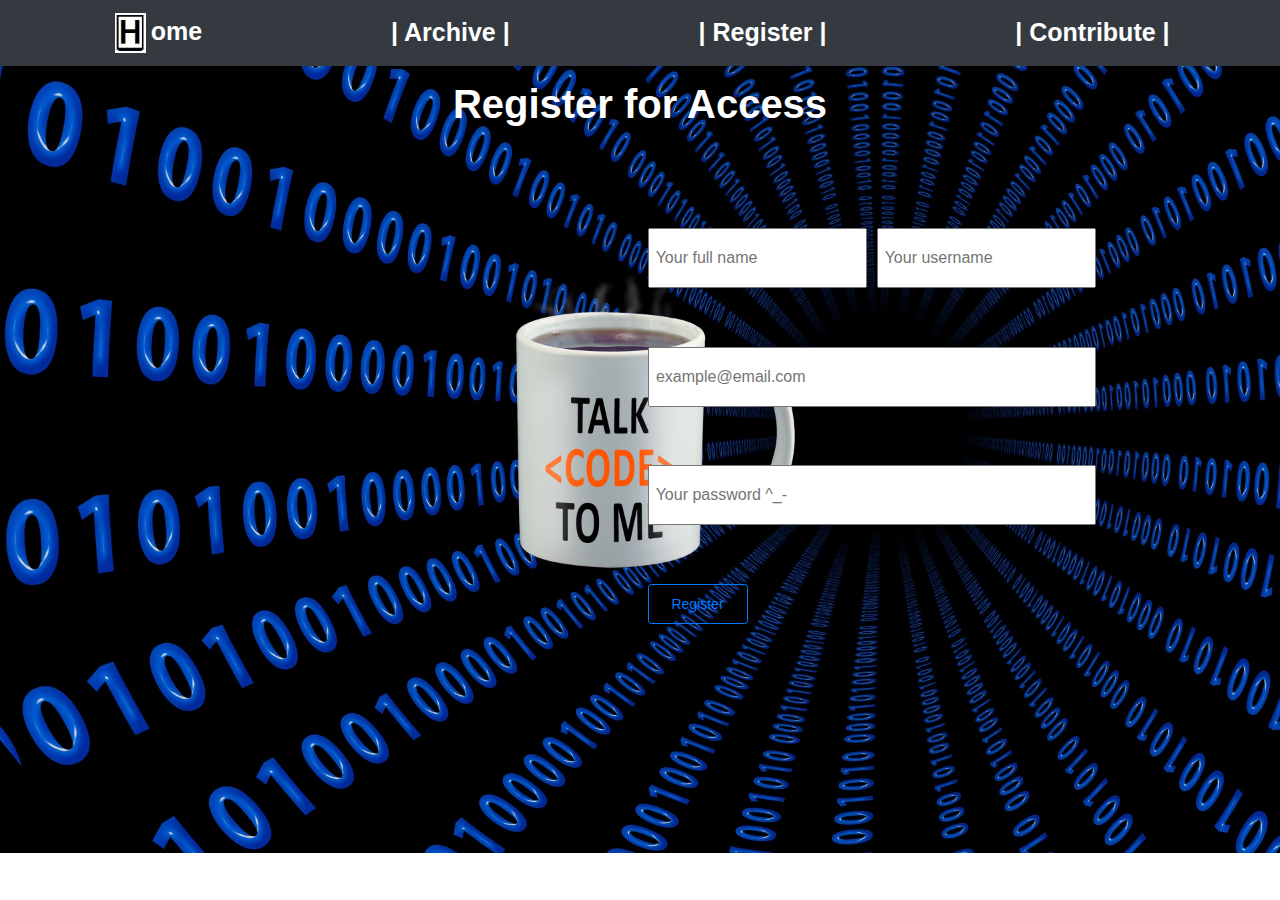
==== index.html @ 3890f4f8 "first commit" ====
<!DOCTYPE html>
<html lang="en" dir="ltr">
  <head>
    <meta charset="utf-8">
    <title>Registration</title>
    <link rel="stylesheet" href="styles.css">
    <link rel="stylesheet" href="https://maxcdn.bootstrapcdn.com/bootstrap/4.0.0/css/bootstrap.min.css" integrity="sha384-Gn5384xqQ1aoWXA+058RXPxPg6fy4IWvTNh0E263XmFcJlSAwiGgFAW/dAiS6JXm" crossorigin="anonymous">
  </head>

  <body>
    <!-- navbar start -->
    <div class="navigation_container">
      <nav class="navbar bg-dark navbar-dark justify-content-around fixed-top">
        <a href="index.html"><img src="images/home-button.jpg" alt="Home button" id="home-button">ome </a>
        <a href="archive.html">| Archive |</a>
        <a href="index.html">| Register |</a>
        <a href="article_page.html">| Contribute |</a>

      </nav>
    </div>
    <!-- navbar end -->

    <h1 class="heading">Register for Access</h1>

    <div class="home_content">
      <img src="images/code-mug.png" alt="" class="home_image">

      <form class="registration_form" action="http://localhost:3000/users" method="post">
        <input type="text" name="full_name" value="" required id="full_name" placeholder=" Your full name">
        <input type="text" name="username" value="" required id="username" placeholder=" Your username">
        <input type="email" name="email_address" value="" required id="email_address" placeholder=" example@email.com">
        <input type="password" name="user_password" value="" required id="user_password" placeholder=" Your password ^_-">
        <input type="submit" name="submit_registration" value="Register" id="registration_submit" class="btn btn-sm btn-outline-primary">

      </form>

    </div>

  </body>

  <script src="https://ajax.googleapis.com/ajax/libs/jquery/3.3.1/jquery.min.js"></script>
  <script type="text/javascript">
    $(document).ready(function(){//jquery start
  $('form.registration_form').submit(function(event){
    event.preventDefault();

    //fetch data in signup-form
    let full_name = $('input[name="full_name"]').val();
    let username = $('#username').val();
    let email_address = $('input[name="email_address"]').val();
    let password = $('input[name="user_password"]').val();

    if(full_name.length == 0){
      alert('Please enter your name');
      return false;
    }else if(username.length == 0){
      alert('Please enter your username');
      return false;
    }else if(email_address.length == 0){
      alert('Please enter your email address');
      return false;
    }else if(user_password.length == 0){
      alert('Please enter your pasword');
      return false;
    };

    //send data to database
    $.ajax({
      url: 'http://localhost:3000/users',
      method: 'post',
      data: {
        "full_name": full_name,
        "username": username,
        "email_address": email_address,
        "user_password": password
      }
    }).done(function(saved_user){//if successful register message to user
      alert('You have successfully registered')
    });
  });





});//jquery end

</script>


</html>
---- styles.css ----
/* global styling of site */
body{
  background-image: url("images/blue-code.jpg");
  background-repeat: no-repeat;
  background-size: cover;
  color: white;
}

h1.heading{
  text-align: center;
  font-weight: bold;
  padding: 18px;
  padding-top: 80px;
  color: white;
}

/* navbar styling */
#home-button{
  height: 40px;
  margin: 5px;
}

#home-button:hover{
  border: 1px #007bff solid;
}

nav a{
  font-size: 25px;
  color: white;
  font-weight: bold;
}

nav a:hover{
  color: #007bff;
  text-decoration: none;
}

/* homepage/registration styling */
.home_content{
  display: grid;
  grid-template-columns: 1fr 35% 35% 1fr;
  grid-template-rows:1fr auto 1fr ;
  grid-gap: 15px;
}

.home_image{
  padding-right:80px;
  padding-top: 100px;
  padding-bottom: 100px;
  width: 400px;
  margin-left: 300px;
  grid-column: 2/3;
  grid-row: 2/3;
}

.registration_form{
  display: grid;
  grid-column: 3/4;
  grid-row: 2/3;
  grid-template-columns: 2(50%);
  grid-template-rows: 5(20%);
  grid-gap: 10px;
}

#full_name{
  grid-column: 1/2;
  grid-row: 2/3;
  height: 60px;
}
#username{
  grid-column: 2/3;
  grid-row: 2/3;
  height: 60px;
}
#email_address{
  grid-column: 1/3;
  grid-row: 3/4;
  height: 60px;
}
#user_password{
  grid-column: 1/3;
  grid-row: 4/5;
  height: 60px;
}
#registration_submit{
  grid-column: 1/3;
  grid-row: 5/6;
  height: 40px;
  width: 100px;
}

/* authentication styling */
.authentication-container{
  display: grid;
  grid-template-columns: repeat(10, 10%);
  grid-template-rows: 1fr 3fr 2fr;
}

.authentication-image{
  grid-column: 3/6;
  grid-row: 2/3;
  height: 350px;
  border: white dotted 2px;
}
.authentication-form{
  grid-column: 6/10;
  grid-row: 2/3;
  margin-top: 100px;
}

.notice{
  background-color: red;
  color: black;
  border: black solid 2px;
  display: none;
  grid-column: 4/8;
  grid-row: 3/4;
}

/* postCreator_container styling */
#post_form{
  display: grid;
  grid-template-columns: 1fr 2fr 4fr 2fr 1fr;
  grid-template-rows: 1fr 2fr 1fr 10fr 2fr 2fr 1fr;
  grid-gap: 20px;
}

.post_title{
  display: grid;
  grid-column: 3/4;
  grid-row: 2/3;
  text-align: center;
}
.post_date{
  display: grid;
  grid-column: 4/5;
  grid-row: 3/4;
  text-align: center;
  margin-left: 200px;
}
.post_text{
  display: grid;
  grid-column: 2/5;
  grid-row: 4/5;
  text-align: center;
  width: 100%;
}
.post_image{
  display: grid;
  grid-column: 3/4;
  grid-row: 5/6;
  text-align: center;
}
.post_submit{
  display: grid;
  grid-column: 3/4;
  grid-row: 6/7;
  text-align: center;
  margin-left: 300px;
  margin-right: 300px;
}

/* article styling */
.article_container{
  display: grid;
  grid-template-columns: 1fr 2fr 3fr 2fr 1fr;
  grid-template-rows: repeat(7, 12.5%);
  grid-gap: 20px;
  color: white;
  background-color: black;
}

.article_title{
  grid-column: 2/4;
  grid-row: 2/3;
  text-align: center;
}
.article_date{
  grid-column: 4/5;
  grid-row: 3/4;
  text-align: center;
}
.article_text{
  grid-column: 3/5;
  grid-row: 4/6;
  text-align: center;
}
.article_image{
  grid-column: 2/3;
  grid-row: 4/6;
  text-align: center;
  width: 150px;
  background-color: blue;
}

/* comments styling */
.comments_form{
  background-color: #383a43;
  color: white;
  font-weight: bold;
  font-size: 20px;
  border-radius: 2%;
  width: 70%;
  margin: 15%;
  padding: 10px;
}

.comments_display{
  color: white;
  background-color: #383a43;
  font-size: 20px;
  border-radius: 1%;
  width: 70%;
  height: auto;
  margin: 15%;
  padding: 10px;
}

/* archive styling */
.archived_articles_container{
  display: grid;
  grid-template-columns: 1fr 2fr 4fr 2fr 1fr;
  grid-template-rows: 50px 6fr 50px;
  grid-gap: 15px;
}

.articles_archive_display{
  display: grid;
  grid-column: 3/4;
  grid-row: 2/3;
}

.archive_article_title{
  font-size: 30px;
  margin: 30px;
}

#archive_link{
  color: white;
  text-decoration: none;
}
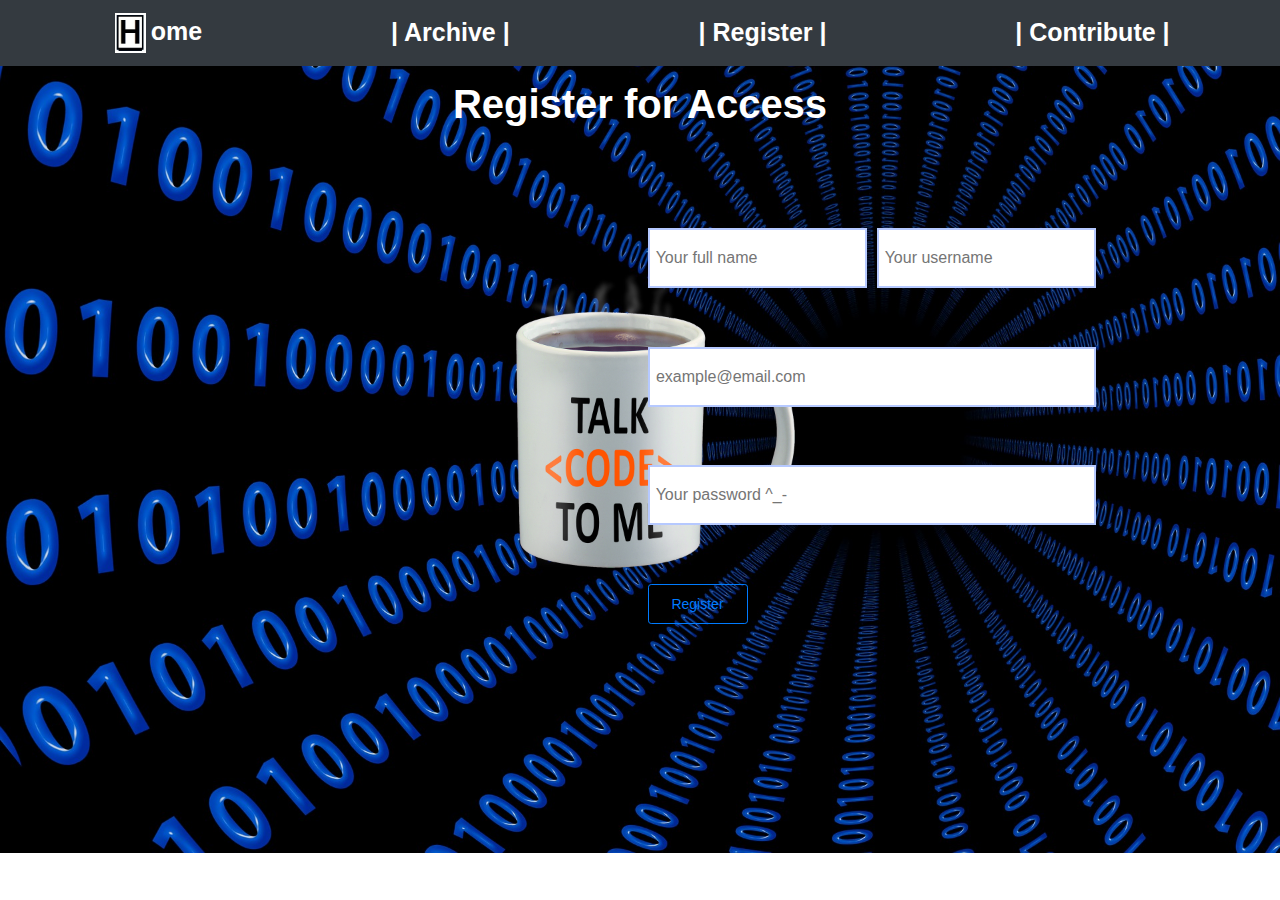
==== commit 087c33a4: "new method to get ID from URL added" ====
--- a/index.html
+++ b/index.html
@@ -14,7 +14,7 @@
         <a href="index.html"><img src="images/home-button.jpg" alt="Home button" id="home-button">ome </a>
         <a href="archive.html">| Archive |</a>
         <a href="index.html">| Register |</a>
-        <a href="article_page.html">| Contribute |</a>
+        <a href="authentication.html">| Contribute |</a>
 
       </nav>
     </div>
@@ -50,19 +50,6 @@
     let email_address = $('input[name="email_address"]').val();
     let password = $('input[name="user_password"]').val();
 
-    if(full_name.length == 0){
-      alert('Please enter your name');
-      return false;
-    }else if(username.length == 0){
-      alert('Please enter your username');
-      return false;
-    }else if(email_address.length == 0){
-      alert('Please enter your email address');
-      return false;
-    }else if(user_password.length == 0){
-      alert('Please enter your pasword');
-      return false;
-    };
 
     //send data to database
     $.ajax({
@@ -76,6 +63,7 @@
       }
     }).done(function(saved_user){//if successful register message to user
       alert('You have successfully registered')
+       location.reload();
     });
   });
 
--- a/styles.css
+++ b/styles.css
@@ -66,21 +66,25 @@
   grid-column: 1/2;
   grid-row: 2/3;
   height: 60px;
+  border: #b6c9ff solid 2px;
 }
 #username{
   grid-column: 2/3;
   grid-row: 2/3;
   height: 60px;
+  border: #b6c9ff solid 2px;
 }
 #email_address{
   grid-column: 1/3;
   grid-row: 3/4;
   height: 60px;
+  border: #b6c9ff solid 2px;
 }
 #user_password{
   grid-column: 1/3;
   grid-row: 4/5;
   height: 60px;
+  border: #b6c9ff solid 2px;
 }
 #registration_submit{
   grid-column: 1/3;
@@ -100,27 +104,31 @@
   grid-column: 3/6;
   grid-row: 2/3;
   height: 350px;
-  border: white dotted 2px;
-}
-.authentication-form{
+  border: #b6c9ff solid 2px;
+}
+
+#authentication-form{
   grid-column: 6/10;
   grid-row: 2/3;
   margin-top: 100px;
 }
 
 .notice{
-  background-color: red;
+  background-color: #b6c9ff;
   color: black;
-  border: black solid 2px;
+  text-align: center;
+  font-weight: bold;
   display: none;
   grid-column: 4/8;
   grid-row: 3/4;
-}
-
-/* postCreator_container styling */
-#post_form{
-  display: grid;
-  grid-template-columns: 1fr 2fr 4fr 2fr 1fr;
+  width: 190px;
+  padding: 10px;
+}
+
+postCreator_container styling
+.new_post{
+  display: grid;
+  grid-template-columns: 1fr 2fr 2fr 2fr 1fr;
   grid-template-rows: 1fr 2fr 1fr 10fr 2fr 2fr 1fr;
   grid-gap: 20px;
 }
@@ -130,6 +138,16 @@
   grid-column: 3/4;
   grid-row: 2/3;
   text-align: center;
+  margin-left: 45.5%;
+}
+.post_author{
+  display: grid;
+  grid-column: 3/4;
+  grid-row: 3/4;
+  text-align: center;
+  margin-left: 200px;
+  margin: 15px;
+  margin-left: 45.5%;
 }
 .post_date{
   display: grid;
@@ -137,60 +155,79 @@
   grid-row: 3/4;
   text-align: center;
   margin-left: 200px;
-}
-.post_text{
-  display: grid;
-  grid-column: 2/5;
-  grid-row: 4/5;
-  text-align: center;
-  width: 100%;
+  margin: 15px;
+  margin-left: 45.5%;
 }
 .post_image{
   display: grid;
   grid-column: 3/4;
   grid-row: 5/6;
   text-align: center;
+  width: 60%;
+  margin: 15px;
+  margin-left: 20%;
 }
 .post_submit{
   display: grid;
   grid-column: 3/4;
   grid-row: 6/7;
   text-align: center;
-  margin-left: 300px;
-  margin-right: 300px;
+  margin-left: 48%;
 }
 
 /* article styling */
 .article_container{
   display: grid;
   grid-template-columns: 1fr 2fr 3fr 2fr 1fr;
-  grid-template-rows: repeat(7, 12.5%);
+  grid-template-rows: repeat(7, 12%);
   grid-gap: 20px;
   color: white;
-  background-color: black;
+  background-color: #383a43;
+  margin: 80px 100px 10px 100px;
 }
 
 .article_title{
-  grid-column: 2/4;
-  grid-row: 2/3;
-  text-align: center;
+  grid-column: 3/4;
+  grid-row: 2/3;
+  text-align: center;
+  padding: 35px;
+  border-bottom: solid 3px #b6c9ff;
+}
+.article_author{
+  grid-column: 3/4;
+  grid-row: 3/4;
+  text-align: right;
+  font-size: 18px;
+  text-transform: uppercase;
+  color: #b6c9ff;
 }
 .article_date{
   grid-column: 4/5;
   grid-row: 3/4;
-  text-align: center;
+  text-align: right;
+  font-size: 12px;
+  color: #b6c9ff;
 }
 .article_text{
   grid-column: 3/5;
   grid-row: 4/6;
-  text-align: center;
+  color: white;
+  line-height: 1;
 }
 .article_image{
   grid-column: 2/3;
   grid-row: 4/6;
   text-align: center;
-  width: 150px;
-  background-color: blue;
+  width: 450px;
+  margin-top: 50%;
+  border: #b6c9ff solid 2px;
+}
+
+#edit_button{
+  grid-column: 4/5;
+  grid-row: 6/7;
+  width: 40px;
+  margin-left: 400px;
 }
 
 /* comments styling */
@@ -201,7 +238,7 @@
   font-size: 20px;
   border-radius: 2%;
   width: 70%;
-  margin: 15%;
+  margin-left: 15%;
   padding: 10px;
 }
 
@@ -212,7 +249,7 @@
   border-radius: 1%;
   width: 70%;
   height: auto;
-  margin: 15%;
+  margin: 2% 15% 2% 15%;
   padding: 10px;
 }
 
